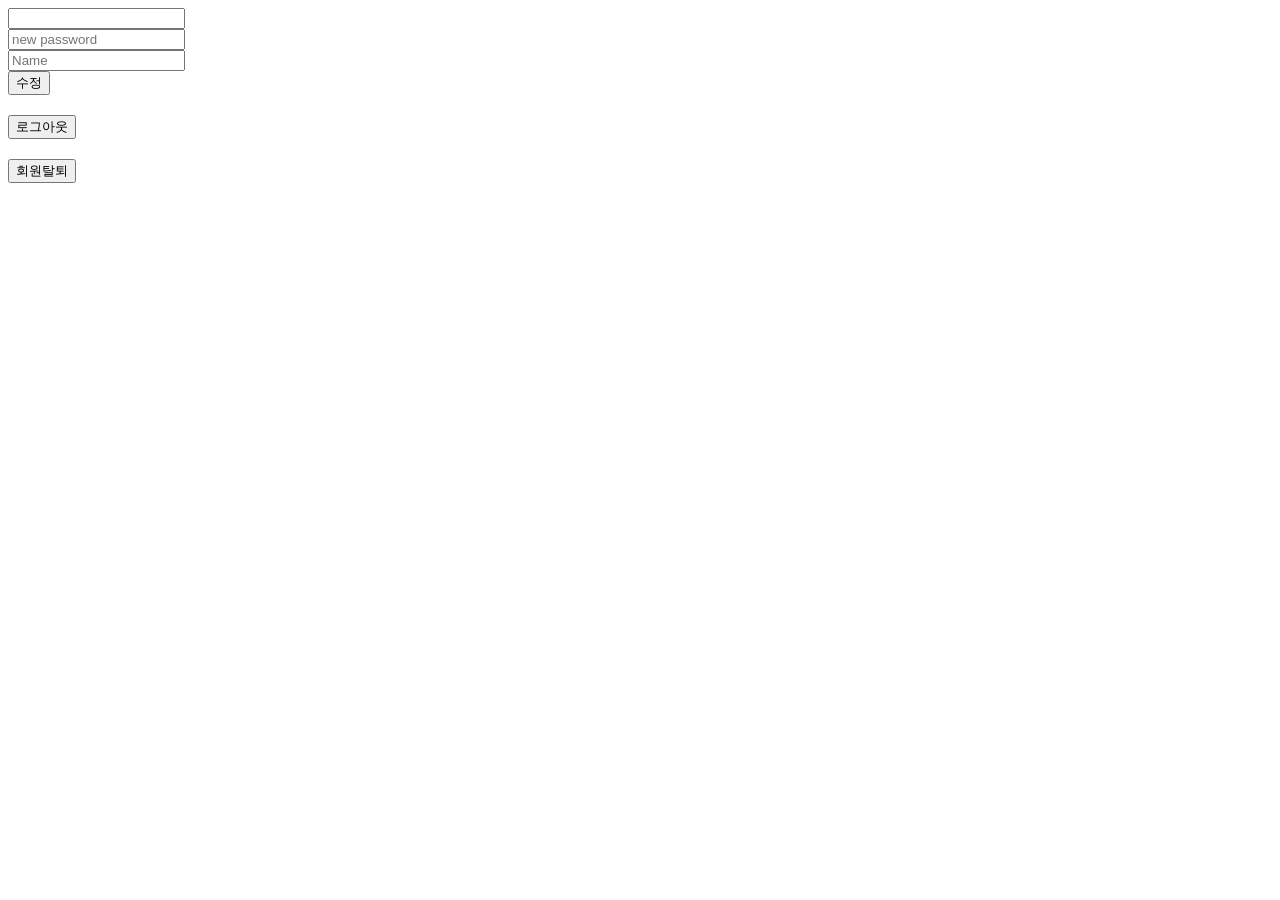
==== src/main/resources/templates/account/mypage.html @ 1955aec6 "feat:project, tag, milestone" ====
<!DOCTYPE html>
<html lang="en">
<head>
    <meta charset="UTF-8">
    <title>마이페이지</title>
</head>
<body>
    <form th:action="@{/mypage}" th:object="${memberModifyRequest}" method="post">
        <div class="row input-group-newsletter">
            <div class="col">
                <input class="form-control" th:value="${email}" readonly/>
            </div>
        </div>

        <div class="row input-group-newsletter mt-3">
            <div class="col">
                <input class="form-control" type="password" th:field="*{password}" placeholder="new password"/>
                <div class="text-muted mt-2" th:errors="*{password}"></div>
            </div>
        </div>

        <div class="row input-group-newsletter  mt-3">
            <div class="col">
                <input class="form-control" th:field="*{name}" placeholder="Name"/>
                <div class="text-muted mt-2" th:errors="*{name}"></div>
            </div>
        </div>

        <div class="row mt-4">
            <button class="btn btn-primary" type="submit">
                수정
            </button>
        </div>
    </form>

    <form th:action="@{/logout}" method="post" style="margin-top: 20px;">
        <button type="submit" class="btn btn-danger">
            로그아웃
        </button>
    </form>

    <form th:action="@{/withdraw}" method="post" style="margin-top: 20px;">
        <button type="submit" class="btn btn-danger">
            회원탈퇴
        </button>
    </form>
</body>
</html>
</html>
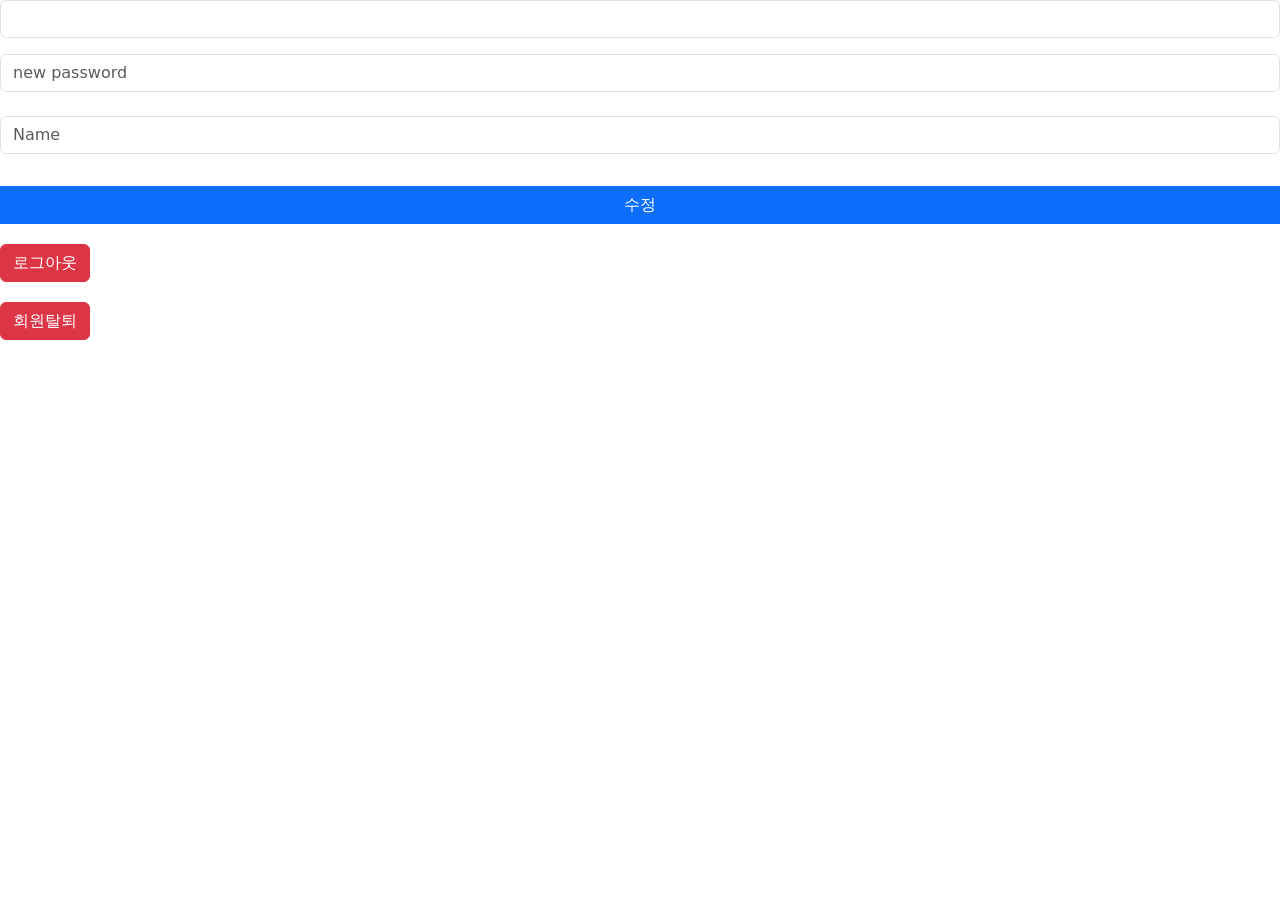
==== commit 828b549f: "feat: task, comment... 기능 구현" ====
--- a/src/main/resources/templates/account/mypage.html
+++ b/src/main/resources/templates/account/mypage.html
@@ -3,6 +3,7 @@
 <head>
     <meta charset="UTF-8">
     <title>마이페이지</title>
+    <link href="https://cdn.jsdelivr.net/npm/bootstrap@5.3.3/dist/css/bootstrap.min.css" rel="stylesheet">
 </head>
 <body>
     <form th:action="@{/mypage}" th:object="${memberModifyRequest}" method="post">
@@ -15,14 +16,14 @@
         <div class="row input-group-newsletter mt-3">
             <div class="col">
                 <input class="form-control" type="password" th:field="*{password}" placeholder="new password"/>
-                <div class="text-muted mt-2" th:errors="*{password}"></div>
+                <div class="text-muted mt-2" th:error="*{password}"></div>
             </div>
         </div>
 
         <div class="row input-group-newsletter  mt-3">
             <div class="col">
                 <input class="form-control" th:field="*{name}" placeholder="Name"/>
-                <div class="text-muted mt-2" th:errors="*{name}"></div>
+                <div class="text-muted mt-2" th:error="*{name}"></div>
             </div>
         </div>
 
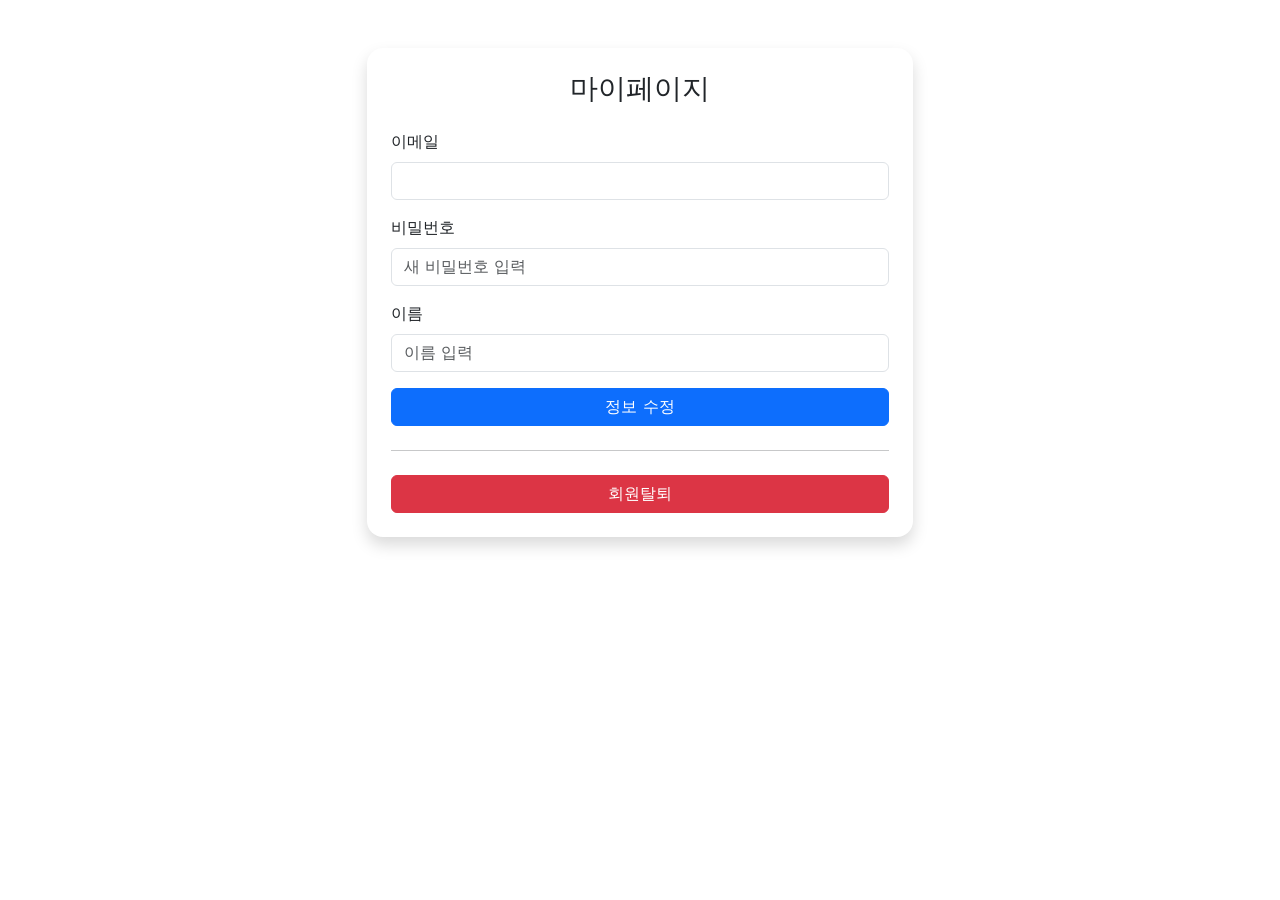
==== commit a711fe9f: "design:account,project" ====
--- a/src/main/resources/templates/account/mypage.html
+++ b/src/main/resources/templates/account/mypage.html
@@ -1,50 +1,60 @@
 <!DOCTYPE html>
-<html lang="en">
+<html lang="en" xmlns:th="http://www.thymeleaf.org">
 <head>
     <meta charset="UTF-8">
     <title>마이페이지</title>
     <link href="https://cdn.jsdelivr.net/npm/bootstrap@5.3.3/dist/css/bootstrap.min.css" rel="stylesheet">
+    <link rel="stylesheet" th:href="@{/css/styles.css}"/>
 </head>
+
 <body>
-    <form th:action="@{/mypage}" th:object="${memberModifyRequest}" method="post">
-        <div class="row input-group-newsletter">
-            <div class="col">
-                <input class="form-control" th:value="${email}" readonly/>
+<div th:replace="~{fragment/header :: header}"></div>
+
+<div class="container py-5">
+    <div class="row justify-content-center">
+        <div class="col-md-7 col-lg-6">
+
+            <div class="card shadow border-0 rounded-4">
+                <div class="card-body p-4">
+
+                    <h3 class="text-center mb-4">마이페이지</h3>
+
+                    <form th:action="@{/mypage}" th:object="${memberModifyRequest}" method="post">
+                        <div class="mb-3">
+                            <label class="form-label">이메일</label>
+                            <input class="form-control" th:value="${email}" readonly/>
+                        </div>
+
+                        <div class="mb-3">
+                            <label class="form-label">비밀번호</label>
+                            <input class="form-control" type="password" th:field="*{password}" placeholder="새 비밀번호 입력"/>
+                            <div class="text-danger small mt-1" th:errors="*{password}"></div>
+                        </div>
+
+                        <div class="mb-3">
+                            <label class="form-label">이름</label>
+                            <input class="form-control" th:field="*{name}" placeholder="이름 입력"/>
+                            <div class="text-danger small mt-1" th:errors="*{name}"></div>
+                        </div>
+
+                        <button class="btn btn-primary w-100" type="submit">정보 수정</button>
+                    </form>
+
+                    <hr class="my-4">
+
+
+                    <form th:action="@{/withdraw}" method="post">
+                        <button type="submit" class="btn btn-danger w-100">
+                            회원탈퇴
+                        </button>
+                    </form>
+
+                </div>
             </div>
+
         </div>
+    </div>
+</div>
 
-        <div class="row input-group-newsletter mt-3">
-            <div class="col">
-                <input class="form-control" type="password" th:field="*{password}" placeholder="new password"/>
-                <div class="text-muted mt-2" th:error="*{password}"></div>
-            </div>
-        </div>
-
-        <div class="row input-group-newsletter  mt-3">
-            <div class="col">
-                <input class="form-control" th:field="*{name}" placeholder="Name"/>
-                <div class="text-muted mt-2" th:error="*{name}"></div>
-            </div>
-        </div>
-
-        <div class="row mt-4">
-            <button class="btn btn-primary" type="submit">
-                수정
-            </button>
-        </div>
-    </form>
-
-    <form th:action="@{/logout}" method="post" style="margin-top: 20px;">
-        <button type="submit" class="btn btn-danger">
-            로그아웃
-        </button>
-    </form>
-
-    <form th:action="@{/withdraw}" method="post" style="margin-top: 20px;">
-        <button type="submit" class="btn btn-danger">
-            회원탈퇴
-        </button>
-    </form>
 </body>
-</html>
 </html>
